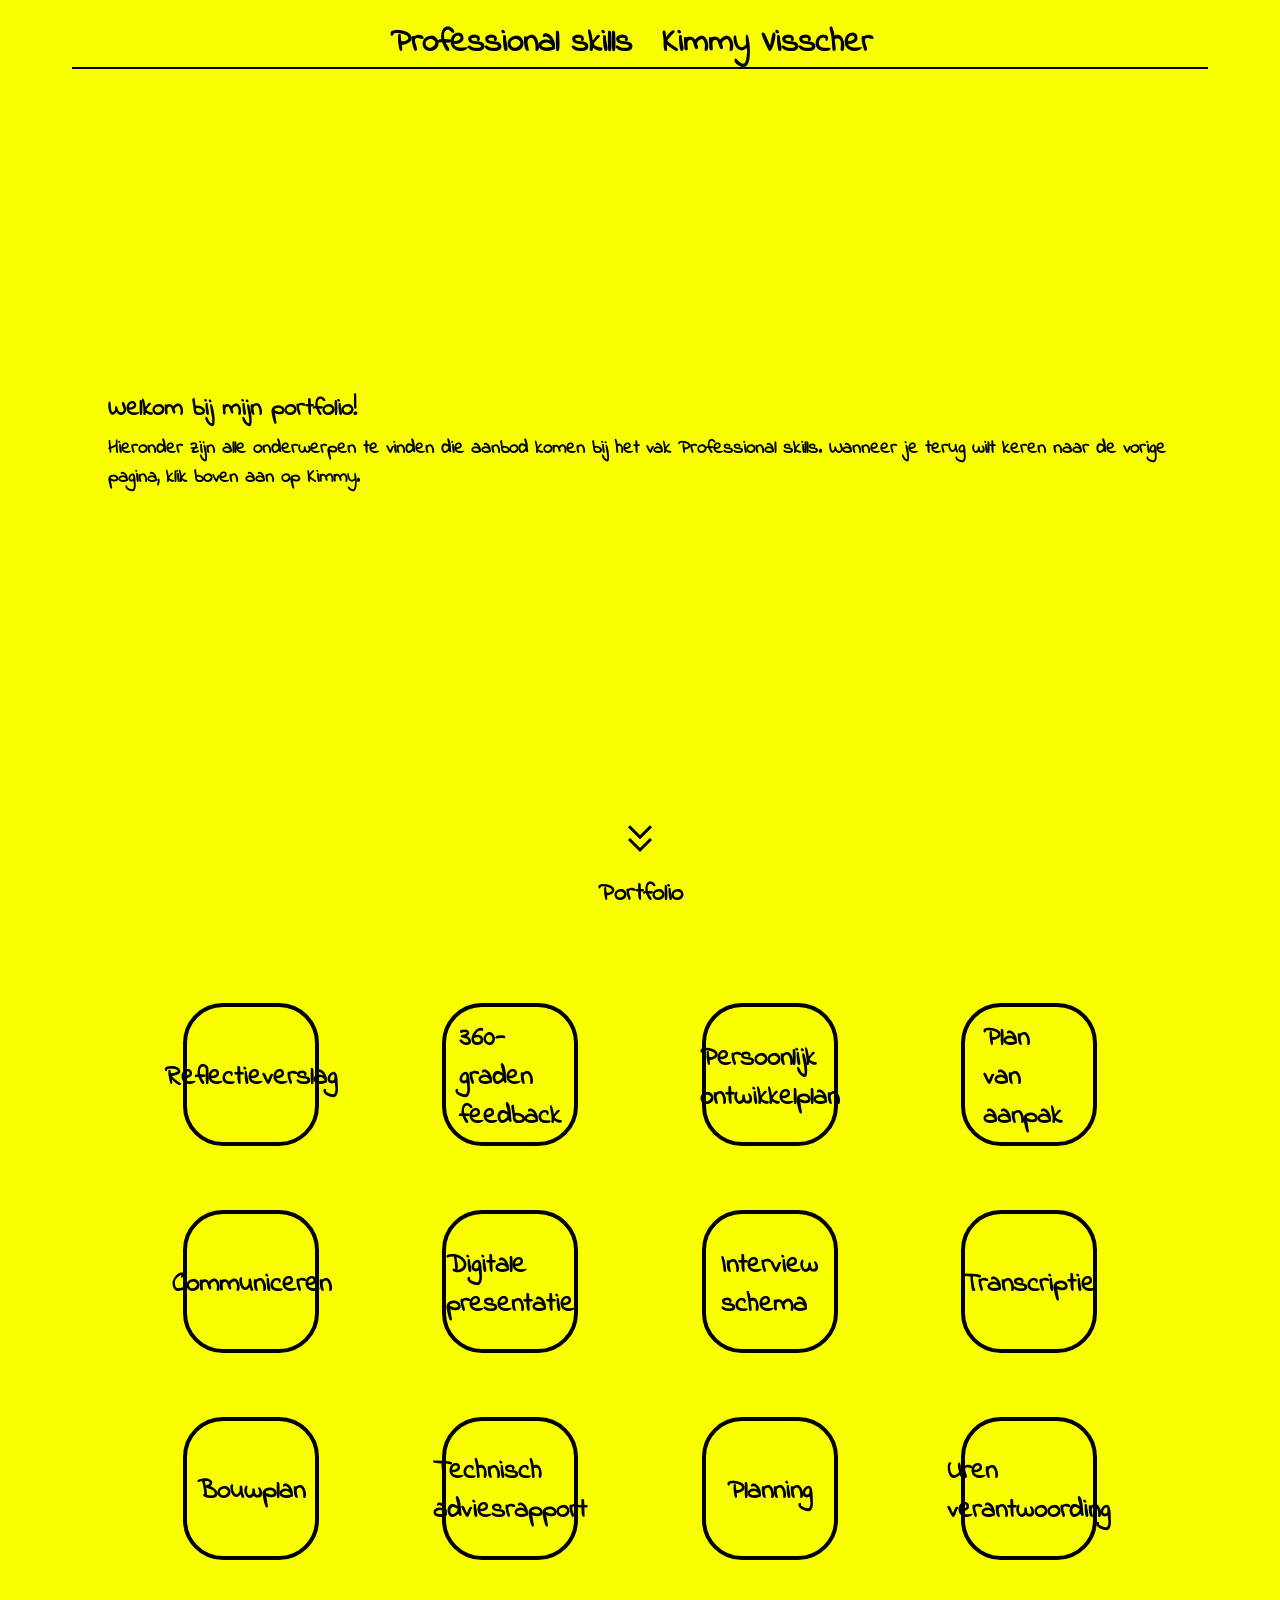
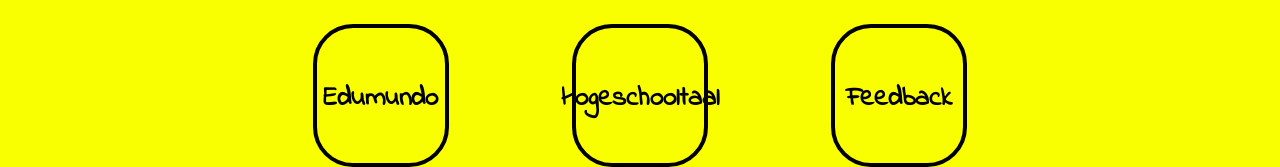
==== proffSkills/proffSkills.html @ f7090be5 "added the profskills website" ====
<!DOCTYPE html>
<html lang="en">
<head>
    <meta charset="UTF-8">
    <meta name="viewport" content="width=device-width, initial-scale=1.0">
    <title>Professional skills</title>
    <link rel="stylesheet" href="../style/style.css">
    <link rel="shortcut icon" type="image/png" href="../images/kimmy-visscher-low-resolution-color-logo.png">
</head>
<body>
    <div class="mainContainer">
        <header class="headerProfIndex">
            <h1>Professional skills <a href="../index.html">Kimmy Visscher</a></h1>
        </header>
        <section class="heroProf">
            <div class="heroProfText">
                <h1>Welkom bij mijn portfolio!</h1>
                <h3>Hieronder zijn alle onderwerpen te vinden die aanbod komen bij het vak Professional skills.
                    Wanneer je terug wilt keren naar de vorige pagina, klik boven aan op Kimmy.
                </h3>
            </div>
        </section>
        <div class="arrow">
            <a href="#profPort"> 
                <img src="../images/down_arrow.png" alt="arrow"> 
            </a>
        </div>
        <section id="profPort">
            <h1>Portfolio</h1>
            <div class="profContainer">
                <a href="./onderwerpen/reflectieverslag.html">
                    <div class="profBoxes">
                        <h1>Reflectieverslag</h1>
                    </div>
                </a>
                <a href="./onderwerpen/360Graden.html">
                    <div class="profBoxes">
                        <h1>360-graden feedback</h1>
                    </div>
                </a>
                <a href="./onderwerpen/pop.html">
                    <div class="profBoxes">
                        <h1>Persoonlijk ontwikkelplan</h1>
                    </div>
                </a>
                <a href="./onderwerpen/pva.html">
                    <div class="profBoxes">
                        <h1>Plan van aanpak</h1>
                    </div>
                </a>
                <a href="./onderwerpen/communiceren.html">
                    <div class="profBoxes">
                        <h1>Communiceren</h1>
                    </div>
                </a>
                <a href="./onderwerpen/digitalePresentatie.html">
                    <div class="profBoxes">
                        <h1>Digitale presentatie</h1>
                    </div>
                </a>
                <a href="./onderwerpen/interviewSchema.html">
                    <div class="profBoxes">
                        <h1>Interview schema</h1>
                    </div>
                </a>
                <a href="./onderwerpen/transcriptie.html">
                    <div class="profBoxes">
                        <h1>Transcriptie</h1>
                    </div>
                </a>
                <a href="./onderwerpen/bouwplan.html">
                    <div class="profBoxes">
                        <h1>Bouwplan</h1>
                    </div>
                </a>
                <a href="./onderwerpen/tar.html">
                    <div class="profBoxes">
                        <h1>Technisch adviesrapport</h1>
                    </div>
                </a>
                <a href="./onderwerpen/planning.html">
                    <div class="profBoxes">
                        <h1>Planning</h1>
                    </div>
                </a>
                <a href="./onderwerpen/uren.html">
                    <div class="profBoxes">
                        <h1>Uren verantwoording</h1>
                    </div>
                </a>
                <a href="./onderwerpen/edumundo.html">
                    <div class="profBoxes">
                        <h1>Edumundo</h1>
                    </div>
                </a>
                <a href="./onderwerpen/hogeschooltaal.html">
                    <div class="profBoxes">
                        <h1>Hogeschooltaal</h1>
                    </div>
                </a>
                <a href="./onderwerpen/feedback.html">
                    <div class="profBoxes">
                        <h1>Feedback</h1>
                    </div>
                </a>
            </div>
        </section>
    </div>
</body>
</html>
---- style/style.css ----
@font-face {
    font-family: indieFlower;
    src: url("../fonts/IndieFlower-Regular.ttf");
}

*{
    padding: 0;
    font-family: indieFlower;
    margin: 0.7vh 2vh 0vh 2vh;
}

body{
    font-size: 1.3vw;
    background-color: #FAFF00;
}

html{
    scroll-behavior: smooth;
}

#mainContainer{
    display: grid;
    grid-template-columns: repeat(6, 1fr);
}

header{
    grid-column: 1/7;
    display: flex;
    justify-content: space-between;
    align-items: center;
    font-weight: bold;
}

header > nav > ul{
    display: flex;
    list-style: none;
    gap: 2vw;
}

header > img{
    height: 12vh;
    width: 10vw;
}

a{
    text-decoration: none;
    color: black;
}

.heroImg > img{
    height: 75vh;
    width: 20vw;
}

.heroBanner{
    grid-column: 1/7;
    height: 85vh; /*92*/
    display: flex;
    justify-content: space-between;
    align-items: center;
}

.heroText > h1{
    font-size: 11vh;
}

.heroText > h2{
    border-right: 5px solid;
    width: 100%;
    white-space: nowrap;    
    overflow: hidden;
    animation: 
        typing 2s steps(34),
        cursor .4s step-end infinite alternate;
}

@keyframes cursor{
    50% { border-color: transparent }
}

@keyframes typing{
    from { width: 0 }
}

.heroText{
    font-size: 3.5vh;
}

.arrow{
    grid-column: 1/7;
   display: flex;
   justify-content: center;
   align-items: center;
}

#about{
    grid-column: 1/7;
    height: 92vh;
}

#about > h1{
    display: flex;
    justify-content: center;
}

.aboutSection{
    display: flex;
}

.aboutImage > img{
    height: 75vh;
    width: 20vw;
}

.skillsSection{
    grid-column: 1/7;
    height: 92vh;
}

#skills > h1{
    display: flex;
    justify-content: center;
    font-size: 6vh; 
}

.row{
    display: flex;
}

.cardContainer{
    max-width: 90%;
    margin: 0 auto;
    grid-column: 1/7;
    display: flex;
    justify-content: center;
    align-items: flex-end;
}

/* cards */ 
.cards{
    flex-wrap: wrap;
    gap: 2vw;
    padding: 2vw 0;
}

.card{
    align-items: flex-end;
    justify-content: center;
    position: relative;
    max-width: 7.813vw;
    min-height: 65vh;
    text-align: center;
    overflow: hidden;
    cursor: pointer;
    background-image: url("../images/html.png");
    background-position: center;
    background-repeat: no-repeat;
    background-size: cover;
    border-radius: 25px;
    -webkit-border-radius: 25px;
    -moz-border-radius: 25px;
    -ms-border-radius: 25px;
    -o-border-radius: 25px;
    transition: max-width 0.5s ease-in-out;
    -webkit-transition: max-width 0.5s ease-in-out;
    -moz-transition: max-width 0.5s ease-in-out;
    -ms-transition: max-width 0.5s ease-in-out;
    -o-transition: max-width 0.5 ease-in-out;
}

.card:nth-of-type(2){
    background-image: url("../images/Php.png")
}

.card:nth-of-type(3){
    background-image: url("../images/java.jpg")
}

.card:nth-of-type(4){
    background-image: url("../images/java.png")
}

.card:nth-of-type(5){
    background-image: url("../images/unreal.png")
}

.card:nth-of-type(6){
    background-image: url("../images/blender.jpg")
}

.card:hover{
    max-width: 15vw;
}

.cardBody{
    background: linear-gradient(180deg, rgba(251, 255, 0, 0.658) 0%, #FAFF00 100%);
    padding: 2vw;
}

.title{
    background: linear-gradient(180deg, rgba(250, 255, 0, 0) 25%, #FAFF00 100%);
    position: absolute;
    inset: 0;
}

.card:hover .title{
    all: unset;
}

.title > h2{
    font-size: clamp(38px, 5vw, 48px);
    color: black;
    text-transform: uppercase;
    white-space: nowrap;
    margin: 0;
    transform: rotate(-90deg) translateX(-18.229vw);
    -webkit-transform: rotate(-90deg) translateX(-18.229vw);
    -moz-transform: rotate(-90deg) translateX(-18.299vw);
    -ms-transform: rotate(-90deg) translateX(-18.229vw);
    -o-transform: rotate(-90deg) translateX(-18.229vw);
}

.card:hover .title > h2{
    padding-bottom: 0.5em;
    transform: unset;
    -webkit-transform: unset;
    -moz-transform: unset;
    -ms-transform: unset;
    -o-transform: unset;
}

.cardBody > p{
    position: absolute;
    font-size: 0.938vw;
    color: black;
    margin: 0;
    max-height: 0;
    opacity: 0;
    transition: max-height 0.3s ease-in-out;
    -webkit-transition: max-height 0.3s ease-in-out;
    -moz-transition: max-height 0.3s ease-in-out;
    -ms-transition: max-height 0.3s ease-in-out;
    -o-transition: max-height 0.3s ease-in-out;
}

.card:hover .cardBody > p{
    position: relative;
    opacity: 1;
    max-height: 100%;
    transition-delay: 0.3s;
}

/* end cards */

.projectSection{
    grid-column: 1/7;
    height: 92vh;
}

#projects > h1{
    display: flex;
    justify-content: center;
}

.boxContainer{
    display: flex;
    
}

.box > img{
    height: 35vh;
    width: 25vw;
    border-radius: 3px;
}

.box{
    box-shadow: 5px 3px 20px black;
    overflow: hidden;
}

.intro{
    height: 40vh;
    width: 25vw;
    padding: 6px;
    box-sizing: border-box;
    background: rgba(251, 255, 0, 0.658);
    transition: .5s;
}


footer{
    grid-column: 1/7;
    height: 50vh;
    display: flex;
    justify-content: center;
    align-items: center;
}


/* professional skills page */

.headerProfIndex{
    grid-column: 1/7;
    display: flex;
    justify-content: center;
    border-bottom: 2px solid black;
}

.headerProf{
    grid-column: 1/7;
    display: flex;
    justify-content: space-between;
    border-bottom: 2px solid black;
}

.heroProf{
    grid-column: 1/7;
    display: flex;
    justify-content: center;
    align-items: center;
    height: 80vh;
}

.heroProf > img{
    height: 65vh;
    width: 25vw;
}

#profPort{
    height: 96vh;
}

#profPort > h1{
    display: flex;
    justify-content: center;
    padding-bottom: 8vh;
}

.profContainer{
    display: flex;
    justify-content: center;
    flex-wrap: wrap;
    gap: 4vw;
    align-items: center;
}

.profBoxes{
    display: flex;
    justify-content: center;
    align-items: center;
    height: 15vh;
    width: 10vw;
    background-color: #FAFF00;
    border-radius: 40px;
    font-size: 2vh; 
    border: 4px solid black;
}

.profBoxes:hover{
    background-color: white;
}

.pdf > object{
    height: 87vh;
    width: 92vw;
}

iframe{
    height: 87vh;
    width: 92vw;
}

.textTar{
    display: flex;
    justify-content: center;
    margin-bottom: 18vh;
}

.textTar > h1{
    font-size: 3em;
}

.countdown{
    display: flex;
}

.countdown div{
    position: relative;
    width: 20vw;
    height: 25vh;
    line-height: 25vh;
    text-align: center;
    background: #333;
    color: #FAFF00;
    margin: 0 5vw;
    font-size: 2em;
    font-weight: 500;
}

.countdown div:before{
    content: '';
    position: absolute;
    bottom: -15vh;
    left: 0;
    width: 100%;
    height: 15vh;
    background: #FAFF00;
    color: #333;
    font-style: 0.35em;
    line-height: 10vh;
    font-weight: 300;
}

.countdown #day:before{
    content: 'Dagen';
}

.countdown #hour:before{
    content: 'Uren';
}

.countdown #minute:before{
    content: 'Minuten';
}

.countdown #seconds:before{
    content: 'Seconden';
}
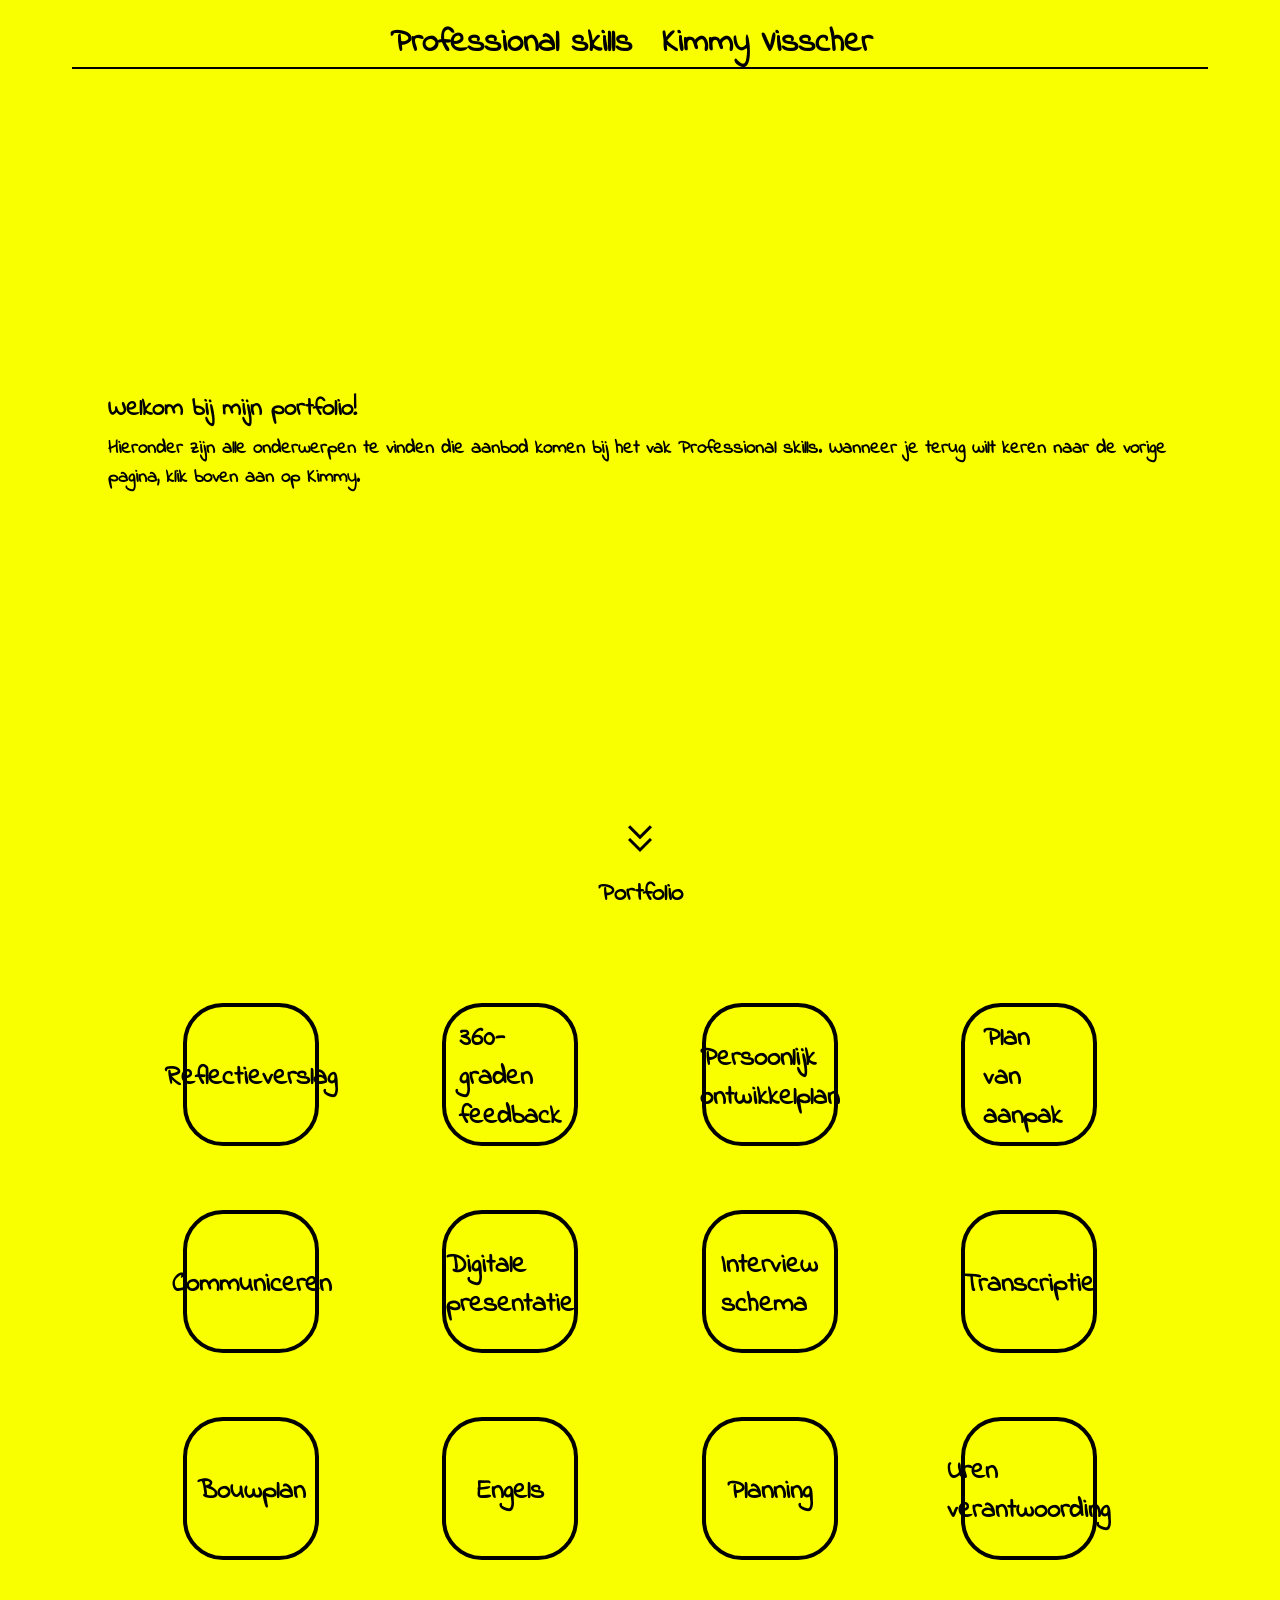
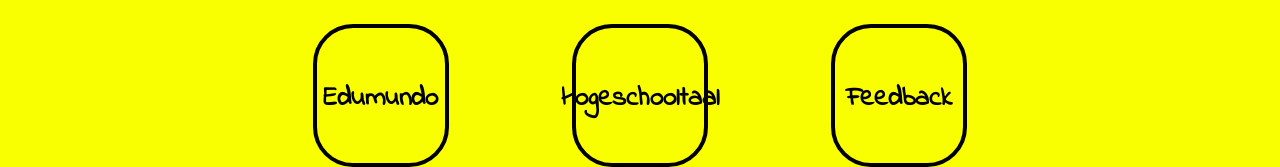
==== commit 94de3069: "added english and the first version of the POP" ====
--- a/proffSkills/proffSkills.html
+++ b/proffSkills/proffSkills.html
@@ -73,9 +73,9 @@
                         <h1>Bouwplan</h1>
                     </div>
                 </a>
-                <a href="./onderwerpen/tar.html">
+                <a href="./onderwerpen/engels.html">
                     <div class="profBoxes">
-                        <h1>Technisch adviesrapport</h1>
+                        <h1>Engels</h1>
                     </div>
                 </a>
                 <a href="./onderwerpen/planning.html">
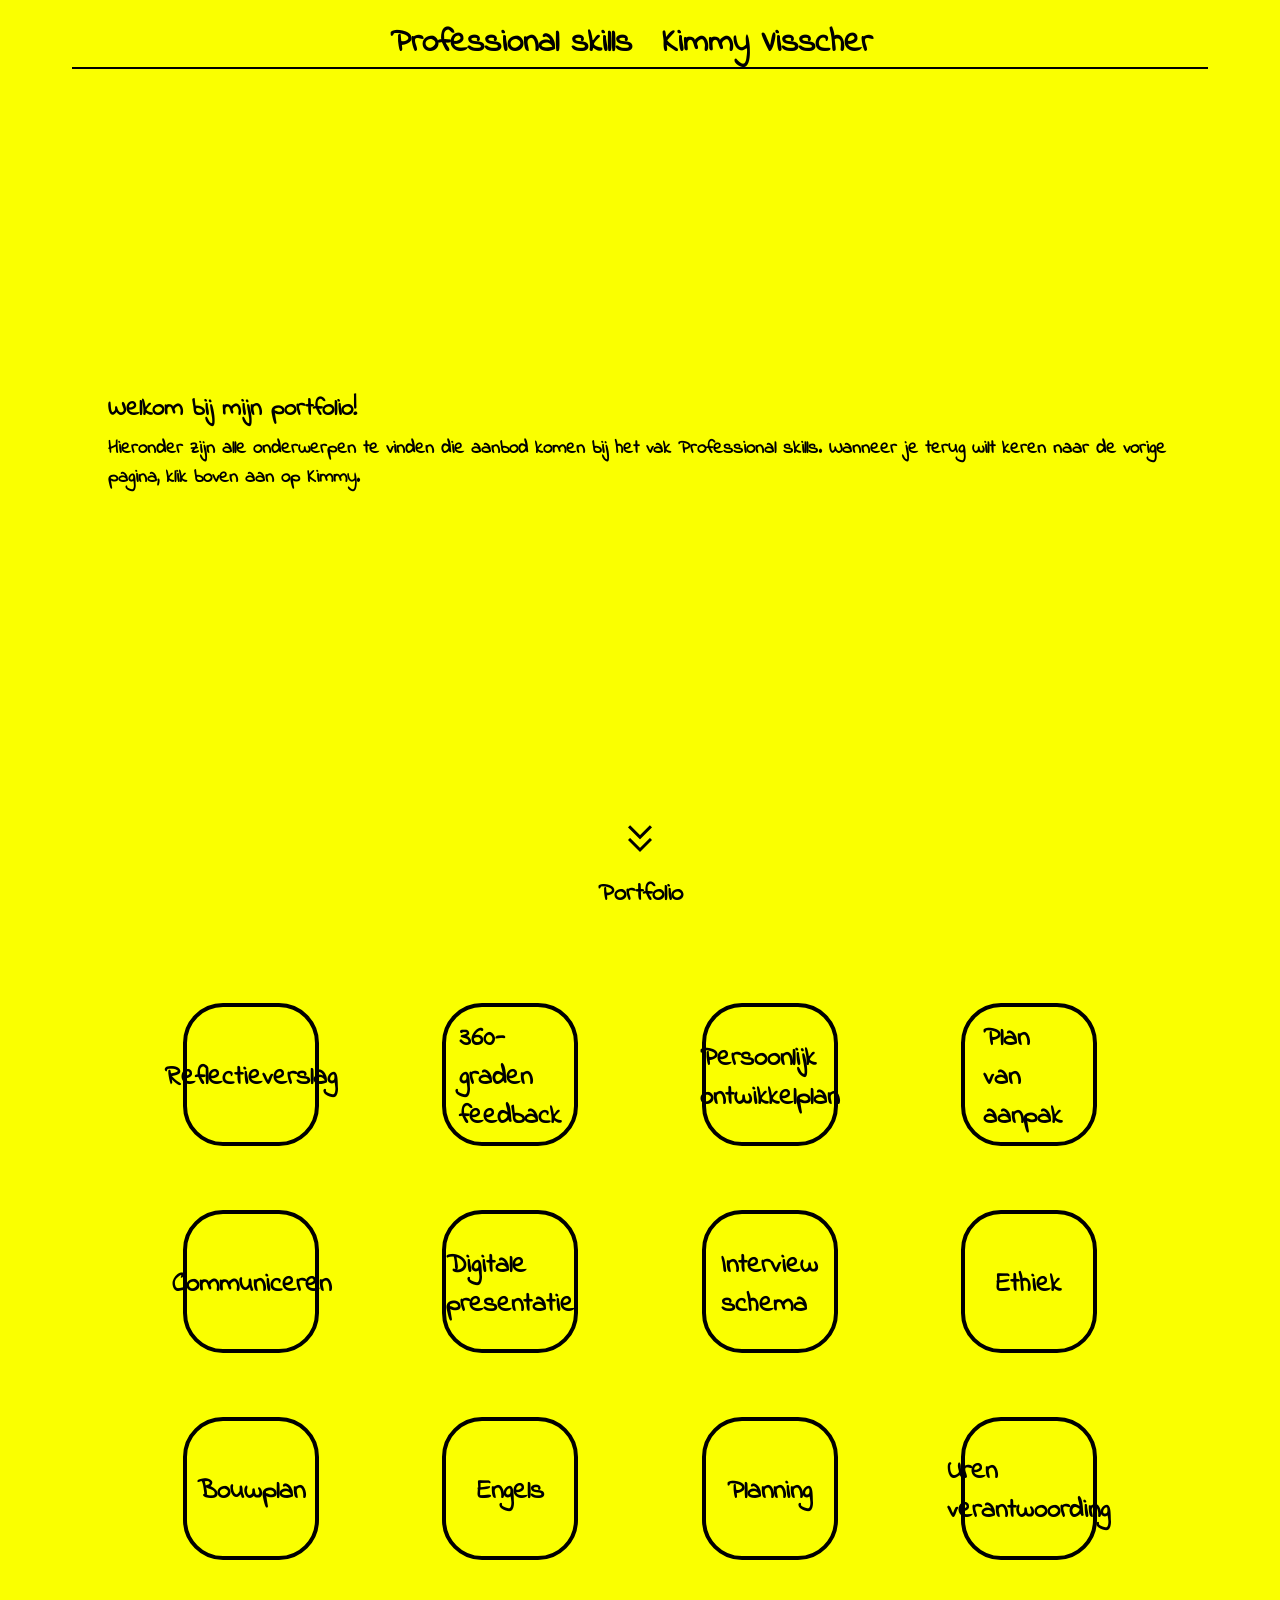
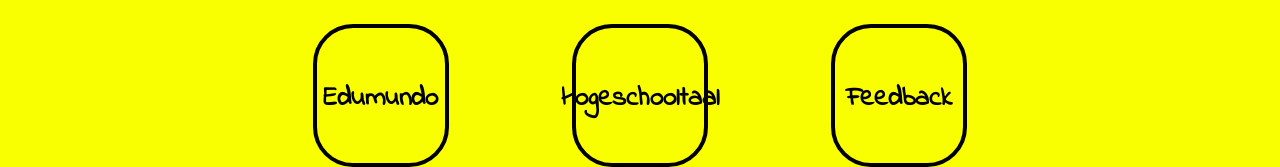
==== commit 30c1cd4d: "added the ethiek page" ====
--- a/proffSkills/proffSkills.html
+++ b/proffSkills/proffSkills.html
@@ -63,9 +63,9 @@
                         <h1>Interview schema</h1>
                     </div>
                 </a>
-                <a href="./onderwerpen/transcriptie.html">
+                <a href="./onderwerpen/ethiek.html">
                     <div class="profBoxes">
-                        <h1>Transcriptie</h1>
+                        <h1>Ethiek</h1>
                     </div>
                 </a>
                 <a href="./onderwerpen/bouwplan.html">
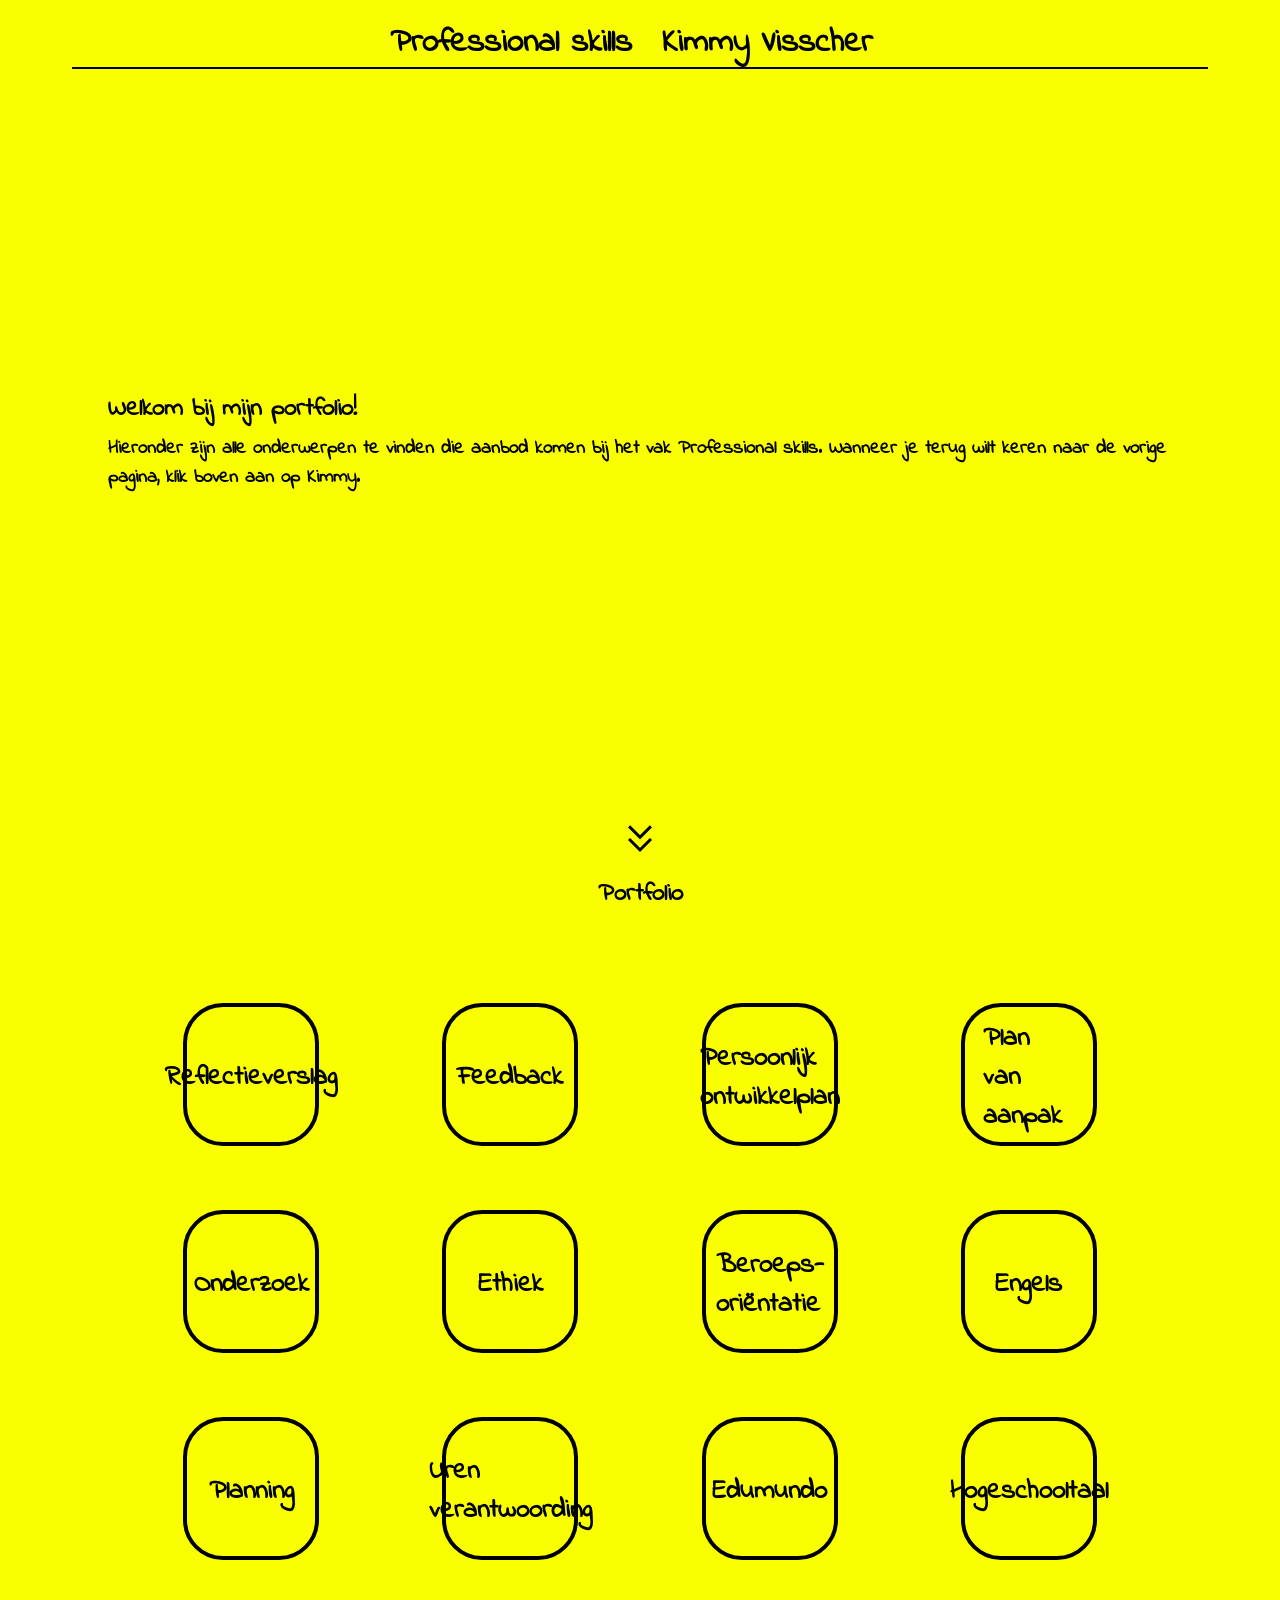
==== commit d5bd964d: "added all items for checklist" ====
--- a/proffSkills/proffSkills.html
+++ b/proffSkills/proffSkills.html
@@ -35,7 +35,7 @@
                 </a>
                 <a href="./onderwerpen/360Graden.html">
                     <div class="profBoxes">
-                        <h1>360-graden feedback</h1>
+                        <h1>Feedback</h1>
                     </div>
                 </a>
                 <a href="./onderwerpen/pop.html">
@@ -50,17 +50,7 @@
                 </a>
                 <a href="./onderwerpen/communiceren.html">
                     <div class="profBoxes">
-                        <h1>Communiceren</h1>
-                    </div>
-                </a>
-                <a href="./onderwerpen/digitalePresentatie.html">
-                    <div class="profBoxes">
-                        <h1>Digitale presentatie</h1>
-                    </div>
-                </a>
-                <a href="./onderwerpen/interviewSchema.html">
-                    <div class="profBoxes">
-                        <h1>Interview schema</h1>
+                        <h1>Onderzoek</h1>
                     </div>
                 </a>
                 <a href="./onderwerpen/ethiek.html">
@@ -70,7 +60,8 @@
                 </a>
                 <a href="./onderwerpen/bouwplan.html">
                     <div class="profBoxes">
-                        <h1>Bouwplan</h1>
+                        <h1>Beroeps-
+                            oriëntatie</h1>
                     </div>
                 </a>
                 <a href="./onderwerpen/engels.html">
@@ -98,11 +89,6 @@
                         <h1>Hogeschooltaal</h1>
                     </div>
                 </a>
-                <a href="./onderwerpen/feedback.html">
-                    <div class="profBoxes">
-                        <h1>Feedback</h1>
-                    </div>
-                </a>
             </div>
         </section>
     </div>
--- a/style/style.css
+++ b/style/style.css
@@ -365,6 +365,20 @@
     width: 92vw;
 }
 
+.pdf > h1{
+    display: flex;
+    justify-content: center;
+}
+
+.audio{
+    display: flex;
+    justify-content: center;
+    align-items: center;
+    flex-direction: column;
+    margin-top: 50px;
+    gap: 30px;
+}
+
 iframe{
     height: 87vh;
     width: 92vw;
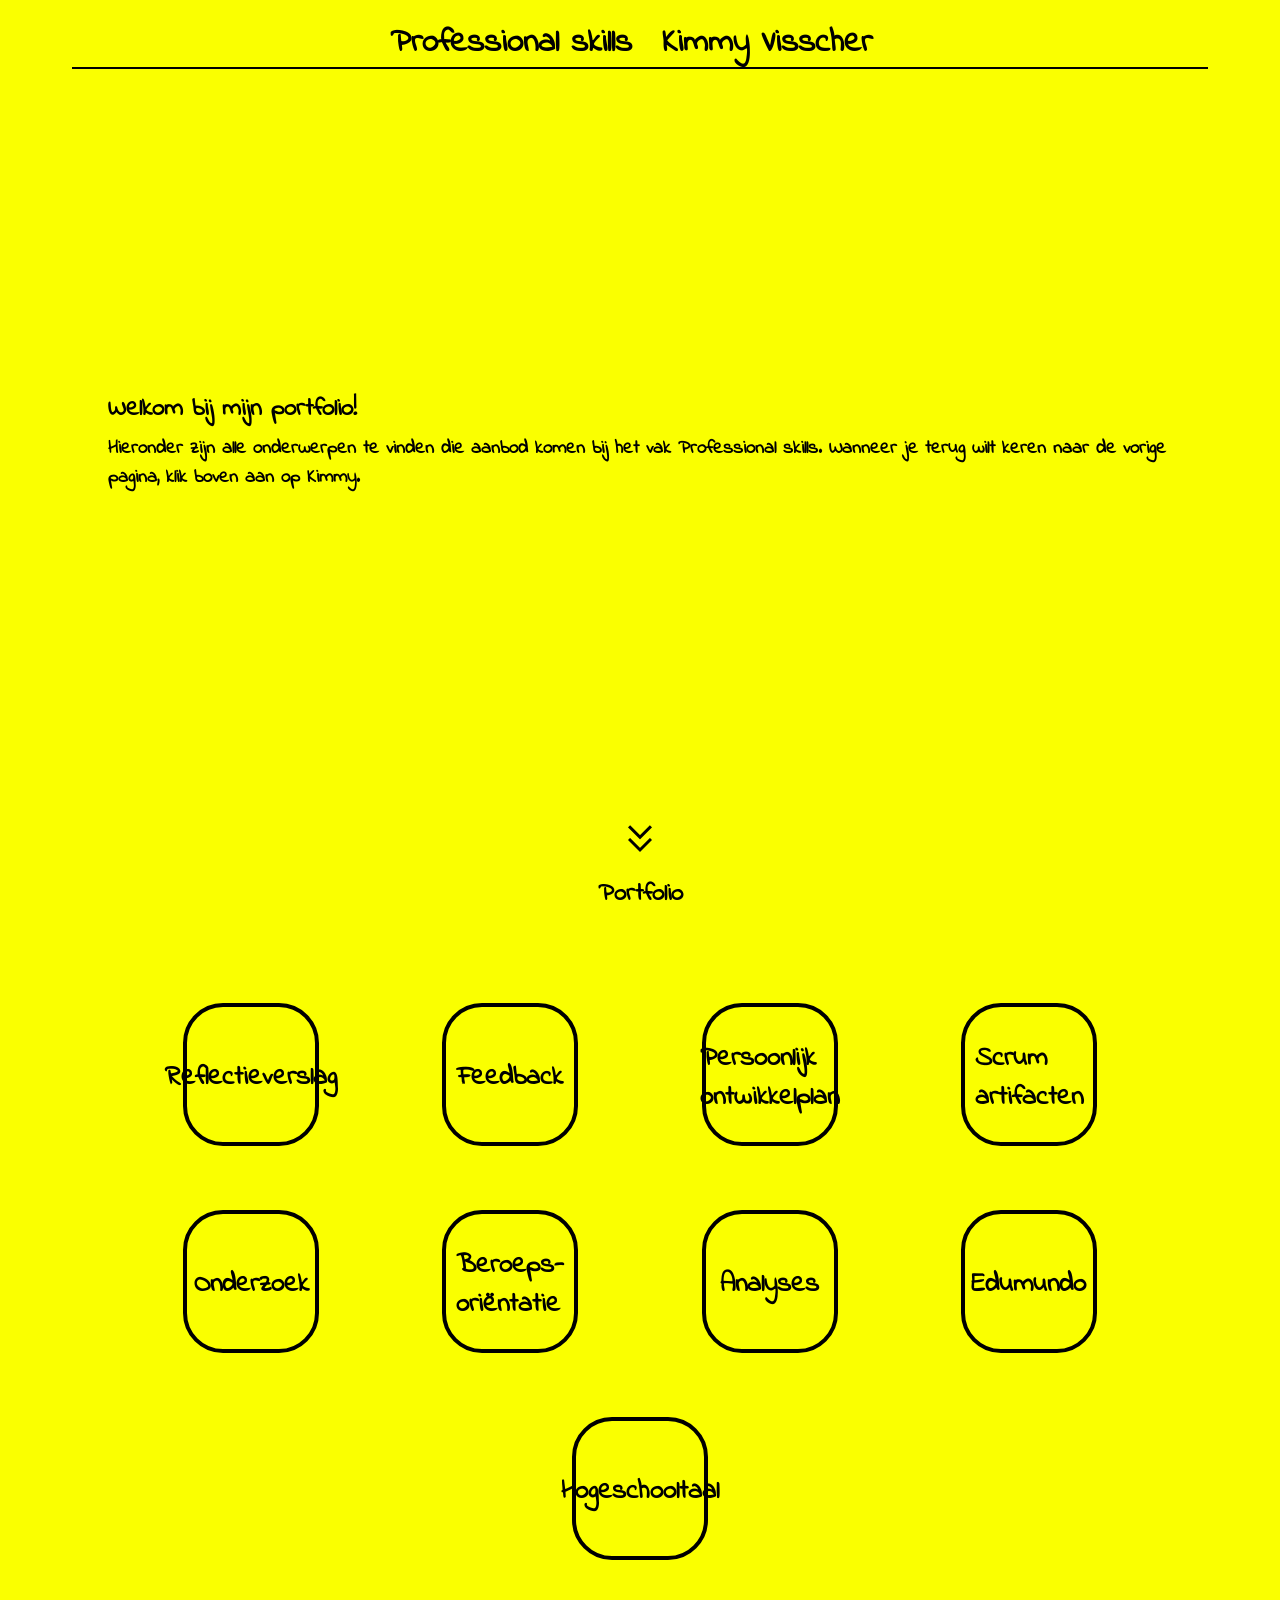
==== commit 0050d6d1: "added all the documents for 2.2" ====
--- a/proffSkills/proffSkills.html
+++ b/proffSkills/proffSkills.html
@@ -45,17 +45,12 @@
                 </a>
                 <a href="./onderwerpen/pva.html">
                     <div class="profBoxes">
-                        <h1>Plan van aanpak</h1>
+                        <h1>Scrum artifacten</h1>
                     </div>
                 </a>
                 <a href="./onderwerpen/communiceren.html">
                     <div class="profBoxes">
                         <h1>Onderzoek</h1>
-                    </div>
-                </a>
-                <a href="./onderwerpen/ethiek.html">
-                    <div class="profBoxes">
-                        <h1>Ethiek</h1>
                     </div>
                 </a>
                 <a href="./onderwerpen/bouwplan.html">
@@ -64,19 +59,9 @@
                             oriëntatie</h1>
                     </div>
                 </a>
-                <a href="./onderwerpen/engels.html">
+                <a href="./onderwerpen/analyses.html">
                     <div class="profBoxes">
-                        <h1>Engels</h1>
-                    </div>
-                </a>
-                <a href="./onderwerpen/planning.html">
-                    <div class="profBoxes">
-                        <h1>Planning</h1>
-                    </div>
-                </a>
-                <a href="./onderwerpen/uren.html">
-                    <div class="profBoxes">
-                        <h1>Uren verantwoording</h1>
+                        <h1>Analyses</h1>
                     </div>
                 </a>
                 <a href="./onderwerpen/edumundo.html">
--- a/style/style.css
+++ b/style/style.css
@@ -48,8 +48,8 @@
 }
 
 .heroImg > img{
-    height: 75vh;
-    width: 20vw;
+    height: 65vh;
+    width: 30vw;
 }
 
 .heroBanner{
@@ -108,8 +108,8 @@
 }
 
 .aboutImage > img{
-    height: 75vh;
-    width: 20vw;
+    height: 65vh;
+    width: 30vw;
 }
 
 .skillsSection{
